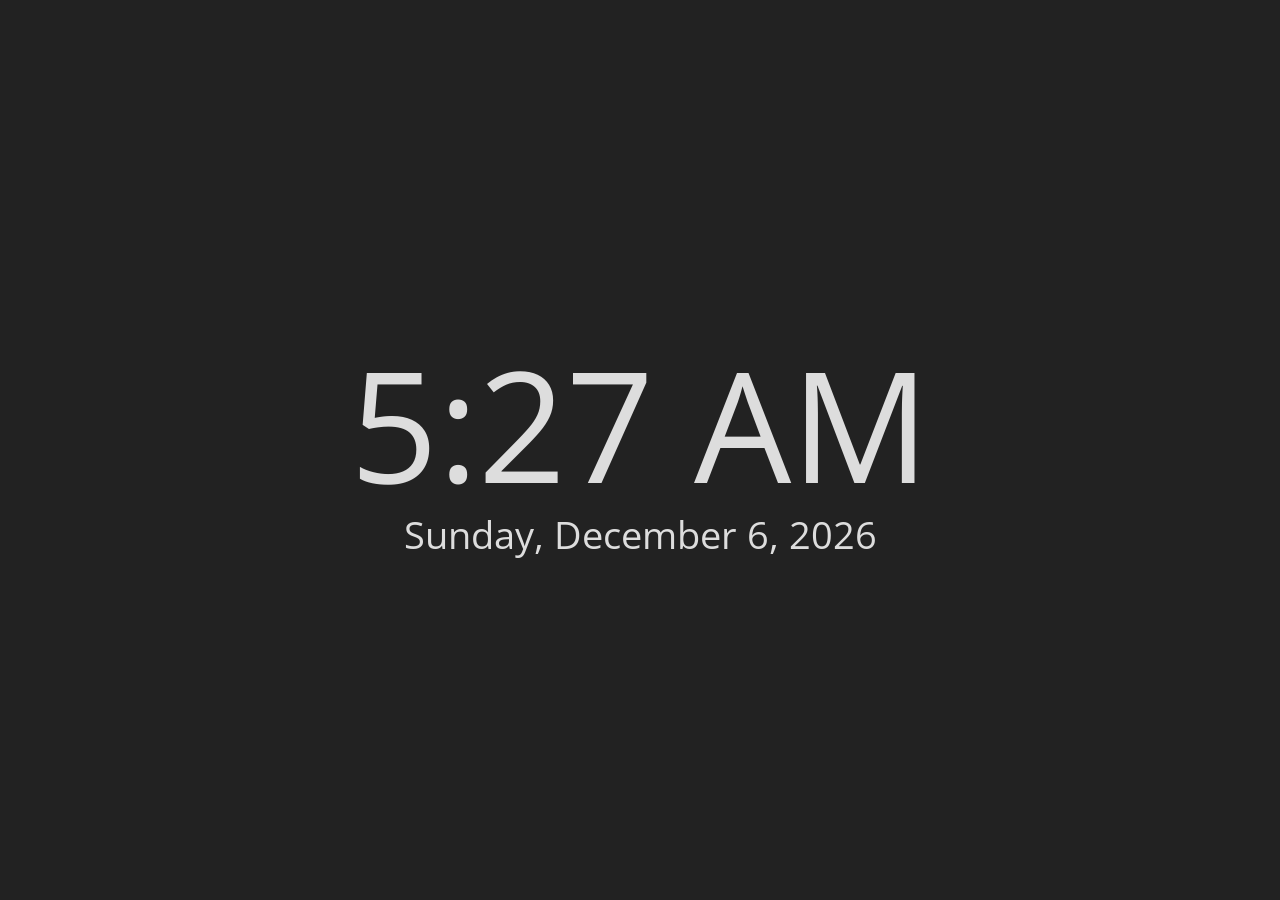
==== clock/index.html @ c678c57d "used Claude to add a clock" ====
<!DOCTYPE html>
<html lang="en">

<head>
    <meta charset="UTF-8">
    <meta name="viewport" content="width=device-width, initial-scale=1">
    <title>Clock</title>
    <link rel="stylesheet" href="https://fonts.googleapis.com/css2?family=Open+Sans&display=swap">
    <style>
        html,
        body {
            height: 100%;
            margin: 0;
            background: #222;
            color: #ddd;
            font-family: 'Open Sans', Helvetica, sans-serif;
        }

        body {
            box-sizing: border-box;
            padding: 25vh 25vw;
        }

        #clock {
            height: 100%;
            container-type: size;
            display: flex;
            flex-direction: column;
            align-items: center;
            justify-content: center;
            white-space: nowrap;
        }

        /* the time is ~4em wide and the whole clock is ~1.5em tall; scale by whichever side runs out first */
        #time {
            font-size: min(24cqw, 66cqh);
            font-variant-numeric: tabular-nums;
            line-height: 1.1;
        }

        #date {
            font-size: min(6cqw, 16cqh);
        }
    </style>
</head>

<body>
    <div id="clock">
        <div id="time"></div>
        <div id="date"></div>
    </div>

    <script>
        function render() {
            const now = new Date();
            document.getElementById("time").textContent = now.toLocaleTimeString([], { hour: "numeric", minute: "2-digit", hour12: true });
            document.getElementById("date").textContent = now.toLocaleDateString([], {
                weekday: "long", month: "long", day: "numeric", year: "numeric"
            });
        }

        render();

        // wait until the next minute starts, then tick once a minute
        setTimeout(() => {
            render();
            setInterval(render, 60000);
        }, 60000 - Date.now() % 60000);
    </script>
</body>

</html>
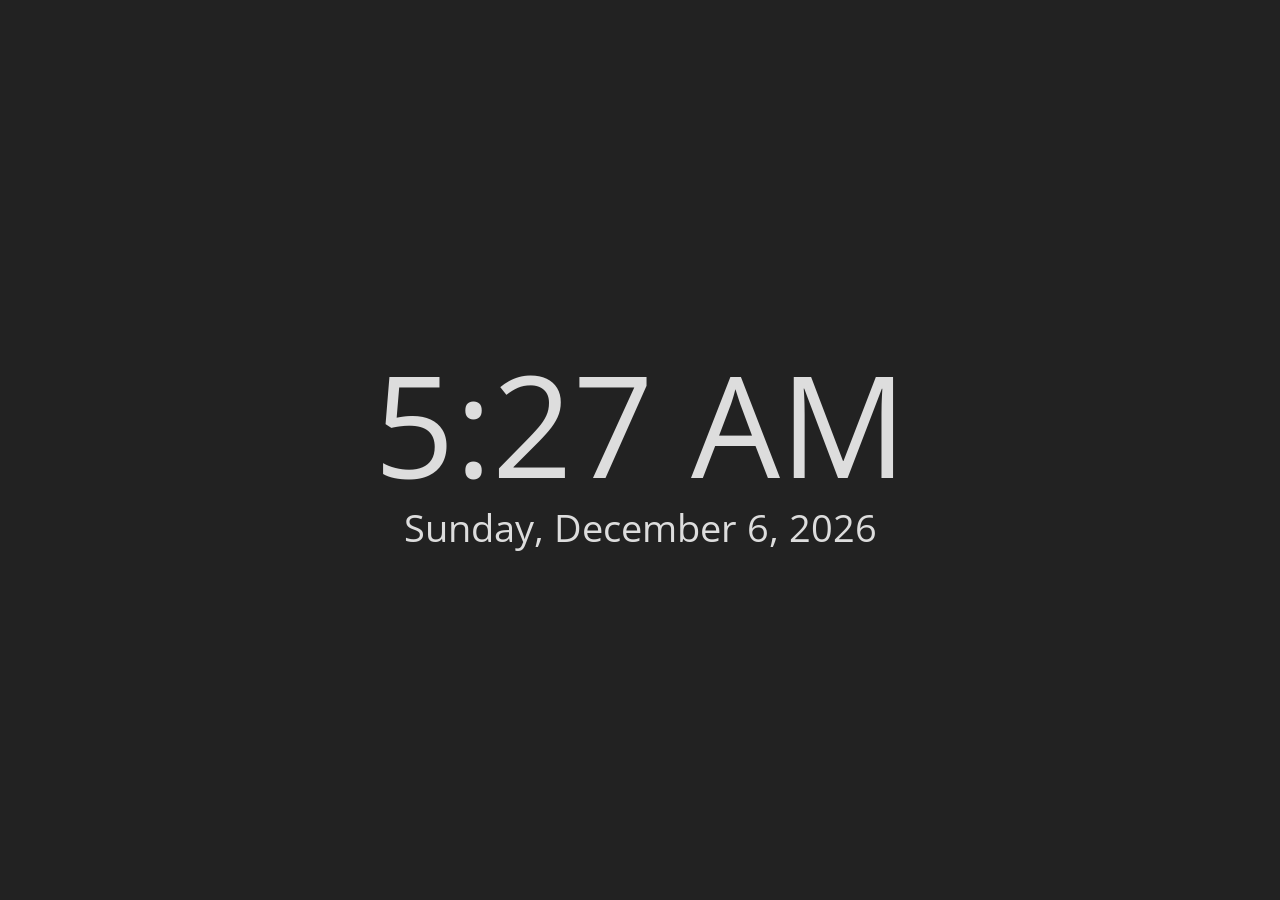
==== commit 8eedebfe: "Used Claude to adjust clock width" ====
--- a/clock/index.html
+++ b/clock/index.html
@@ -18,7 +18,7 @@
 
         body {
             box-sizing: border-box;
-            padding: 25vh 25vw;
+            padding: min(25vh, max(0px, 37.5vh - 100px)) min(25vw, max(0px, 37.5vw - 150px));
         }
 
         #clock {
@@ -31,9 +31,8 @@
             white-space: nowrap;
         }
 
-        /* the time is ~4em wide and the whole clock is ~1.5em tall; scale by whichever side runs out first */
         #time {
-            font-size: min(24cqw, 66cqh);
+            font-size: min(22cqw, 66cqh);
             font-variant-numeric: tabular-nums;
             line-height: 1.1;
         }
